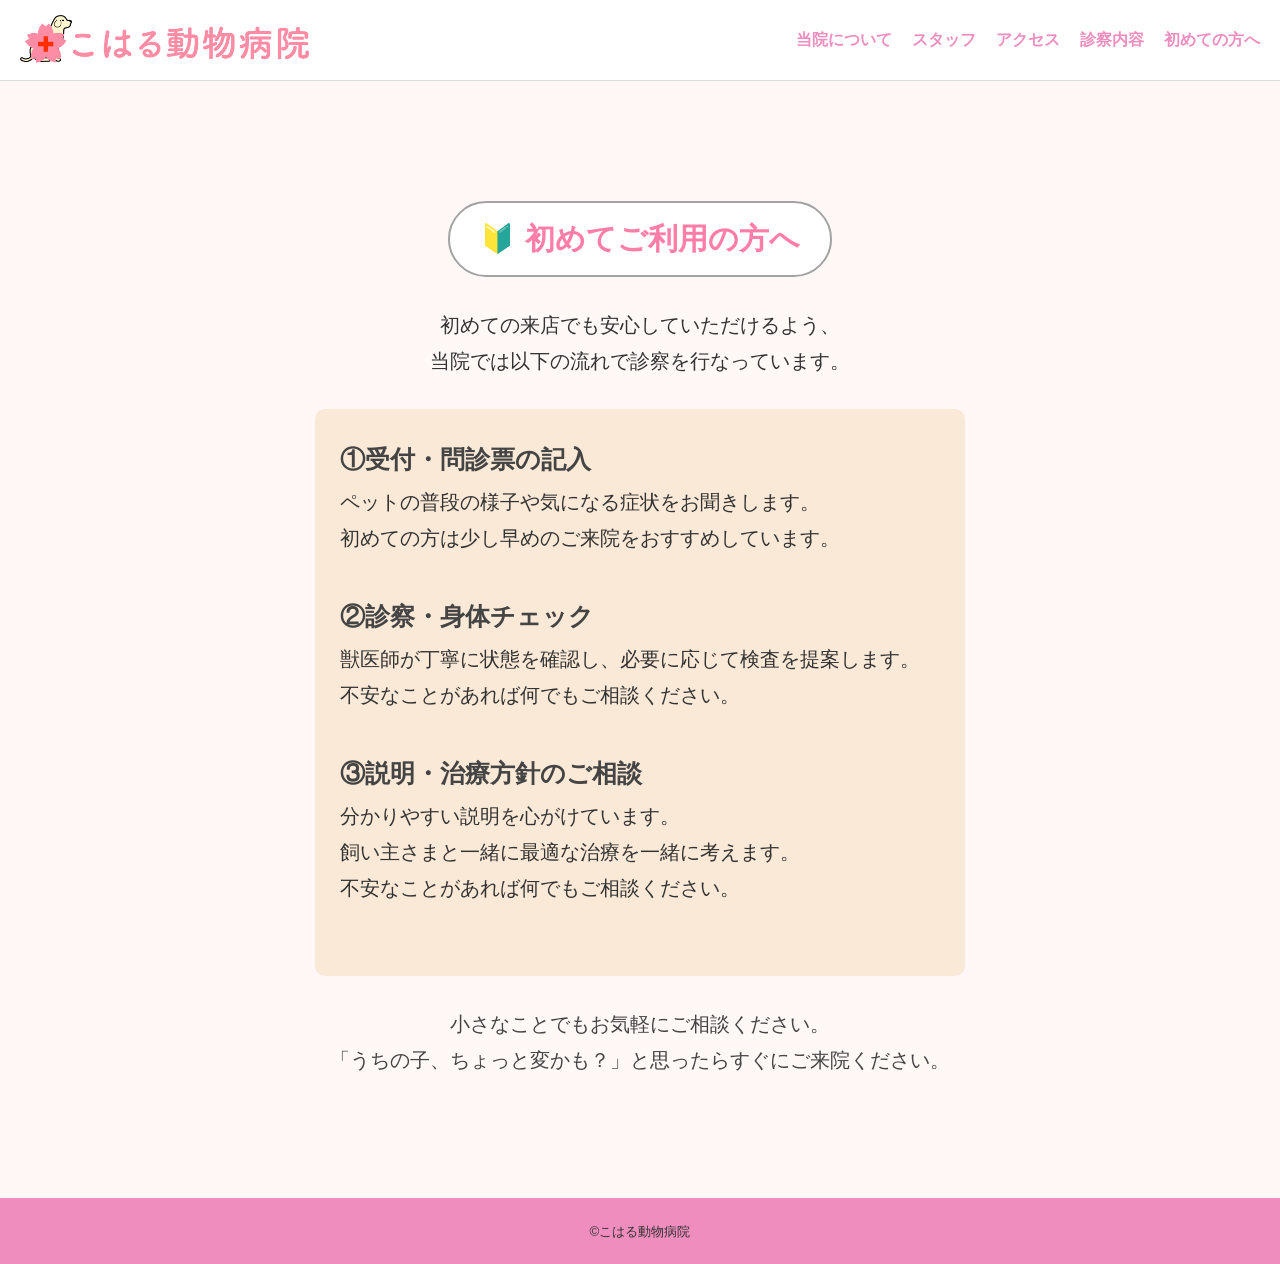
==== first.html @ 4e933a09 "Add files via upload" ====
<!DOCTYPE html>
<html lang="ja">
<head>
  <meta charset="UTF-8">
  <meta name="viewport" content="width=device-width, initial-scale=1.0">
  <title>こはる動物病院</title>
  <link rel="stylesheet" href="style.css">
</head>

<body>
<header>
  <div class="logo">
  <img src="images/1x/logo.png" alt="">
  </div>
  <nav>
    <ul>
      <li><a href="index.html#about">当院について</a></li>
      <li><a href="index.html#staff">スタッフ</a></li>
      <li><a href="index.html#access">アクセス</a></li>

      <li><a href="menu.html">診察内容</a></li>
      <li><a href="first.html">初めての方へ</a></li>
    </ul>
  </nav>
</header>
<main>
    <section class="first-visit">

        <div class="title-box">
            <span class="icon">🔰</span>
            <h1>初めてご利用の方へ</h1>
        </div>

        <p class="lead">
            初めての来店でも安心していただけるよう、<br>当院では以下の流れで診察を行なっています。
        </p>

        <div class="flow-box">
            <h2>①受付・問診票の記入</h2>
            <p>ペットの普段の様子や気になる症状をお聞きします。<br>
            初めての方は少し早めのご来院をおすすめしています。</p>

            <h2>②診察・身体チェック</h2>
            <p>獣医師が丁寧に状態を確認し、必要に応じて検査を提案します。<br>
            不安なことがあれば何でもご相談ください。</p>

            <h2>③説明・治療方針のご相談</h2>
            <p>分かりやすい説明を心がけています。 <br>飼い主さまと一緒に最適な治療を一緒に考えます。<br>
            不安なことがあれば何でもご相談ください。</p>
        </div>

        <p class="note">
            小さなことでもお気軽にご相談ください。<br>
            「うちの子、ちょっと変かも？」と思ったらすぐにご来院ください。
        </p>
    </section>
</main>

<footer>
  <p><small>&copy;こはる動物病院</small></p>
</footer>
  
</body>
</html>
---- style.css ----
/* ボックスサイズ */
*,
*::before,
*::after {
  box-sizing: border-box;
}


body,
h1, h2, h3, h4, h5, h6,
p, ul, ol, figure {
  margin: 0;
  padding: 0;
}


ul, ol {
  padding-left: 1.2em;
}


img {
  max-width: 100%;
  display: block;
}



html {
  scroll-behavior: smooth;
}


body {
  font-family: "Zen Maru Gothic", sans-serif;
  line-height: 1.6;
  background: #fff8f7;
  color: #333;
}



header {
  background: #fff;
  border-bottom: 1px solid #ddd;
  padding: 15px 20px;
  display: flex;
  justify-content: space-between;
  align-items: center;

  position: sticky;
  top: 0;
  z-index: 100;
}

.logo img {
  height: 50px;
  width: auto;
  display: block;
}

nav ul {
  list-style: none;
  display: flex;
  gap: 20px;
}

nav ul :hover  {
  color: #ff4b78;
}

nav a {
  text-decoration: none;
  color: #ef8dbe;
  font-weight: bold;
}

@media (max-width: 768px) {
  .logo img {
    width: 100;
    height: 40px;
  }
  
  nav ul {
    gap: 8px;
    font-size: 10px;
  }

}

section {
  max-width: 900px;
  margin: 60px auto;
  padding: 0 20px;
}

h2 {
  font-family: "Zen Maru Gothic", sans-serif;
  font-size: 25px;
  margin-bottom: 20px;
  text-align: center;
  scroll-margin-top: 80px;
}

footer {
  background: #ef8dbe;
  padding: 20px;
  text-align: center;
  margin-top: 60px;
}

/*　メイン　*/



.hero {
  max-width: none;
  position: relative;
  width: 100%;
  aspect-ratio: 100 / 40;
  background-size: cover;
  overflow: hidden;
}

.hero img {
  width: 100%;
  height: auto;
  display: block;
}

.hero h1 {
  font-family: "Zen Maru Gothic", sans-serif;
  font-weight: 400;
  font-style: normal;
  font-size: 40px;
  color: #ff7ea8;
  text-shadow: 2px 2px 6px rgba(255, 185, 185, 0.9),
                  -2px -2px 6px rgba(255, 185, 185, 0.9);
  position: absolute;
  left: 50px;
  top: 40%;
  transform: translateY(-50%);
  margin-bottom: 10px;
}

.section {
  max-width: 900px;
  margin: 80px auto;
  padding: 0 20px;
}


 .section-box {
  max-width: 800px;
  margin: 40px auto 40px auto;
  padding: 40px 20px;
}

.section-box p {
  font-size: 20px;
  max-width: 800px;
  margin: 30px auto;
  text-align: center;
  border-radius: 50px;
  background: #ffffff;
  padding: 40px 40px;
  margin-bottom: 30px;
}

.section-box h2 {
  font-size: 30px;
  font-weight: 600;
  color: #ff7ea8;
  margin-bottom: 20px;
}

.menu-box {
  background: #e8f8e8;
  padding: 25px;
  border-radius: 20px;
  box-shadow: 0 4px 15px;
  text-align: center;
  margin-bottom: 30px;
}

.link-more a {
  font-size: 24px;
}

.staff-section {
  display: flex;
  align-items: center;
  gap: 30px;
  max-width: 900px;
  margin: 40px auto 40px auto;
  padding: 40px 20px;
}

.staff-image {
  width: 360px;
  height: 260px;
  overflow: hidden;
  flex-shrink: 0;
}

.staff-image img {
  width: 100%;
  height: 100%;
  border-radius: 30px;
  object-fit: cover;
}

.staff-text {
  flex: 1;
  
}

.staff-text h2 {
  font-size: 30px;
  color: #ff7ea8;
  margin-bottom: 15px;
}

.staff-text p {
  line-height: 1.8;
  font-size: 20px;
  color: #555;
  border-radius: 50px;
  background: #ffffff;
  padding: 40px 40px;
  margin-bottom: 30px;
}

@media (max-width: 768px) {
  .staff-section {
    flex-direction: column;
    text-align: center;
  }

  .hero h1 {
    font-size: 24px;
    top: 55px;
  }
}

.message {
  margin: 40px auto 40px auto;
  padding: 60px 30px;
}


.message h2 {
  font-size: 30px;
  color: #ff7ea8;
  margin-bottom: 15px
}

.message p {
  line-height: 1.8;
  font-size: 20px;
  color: #555;
  margin: 30px 0 30px 0;
}

.message .message-logo {
  width: 500px;
  height: 90px;
}

h3 {
  text-align: center;
  font-size: 30px;
  color: #309870;
}


/* 診察内容　*/
.page-title {
  max-width: none;
  text-align: center;
  background: #fdf1f6;
  padding: 60px 20px;
  margin-bottom: 50px;
}

.page-title h1 {
  font-size: 30px;
  color: #ff7ea8;
  margin: 0;
}

.page-title p {
  font-size: 20px;
}

.text h2 {
  display: inline-flex;
  align-items: center;
  border: 2px solid #a3a3a3;
  border-radius: 50px;
  background: #ffffff;
  padding: 12px 30px;
  margin-bottom: 30px;
}

.hos-section {
display: flex;
align-items: center;
gap: 40px;
max-width: 900px;
margin: 60px auto;
padding: 30px 30px;
}

.hos-section .image-wrap {
  width: 300px;
  height: 300px;
  flex-shrink: 0;
}

.hos-section .image-wrap img {
  width: 100%;
  height: 100%;
}

.hos-section.text {
  flex: 1;
}

.hos-section h2 {
  text-align: left;
  font-size: 25px;
  margin-bottom: 20px;
}

.hos-section p {
  font-size: 20px;
  line-height: 1.8;
}

@media (max-width: 768px) {
  .hos-section {
    flex-direction: column;
    text-align: center;
  }

  .hos-section .image-wrap {
    width: 230px;
    height: 230px;
  }

  .hos-section h2 {
    text-align: center;
  }

}



/* 初めてご利用の方へ */

.first-visit {
  padding: 60px 20px;
  text-align: center;
}

.title-box {
  display: inline-flex;
  align-items: center;
  border: 2px solid #a3a3a3;
  border-radius: 50px;
  background: #fff;
  padding: 12px 30px;
  margin-bottom: 30px;
}

.title-box .icon {
  font-size: 28px;
  margin-right: 10px;
}

.title-box h1 {
  font-size: 30px;
  color: #ff7ea8;
  margin: 0;
}

.lead {
  font-size: 20px;
  margin-bottom: 30px;
  line-height: 1.8;
}

.flow-box {
  background: #fae9d7;
  padding: 30px 25px;
  border-radius: 10px;
  text-align: left;
  max-width: 650px;
  margin: 0 auto 30px auto;
}

.flow-box h2 {
  font-size: 25px;
  margin-bottom: 5px;
  color: #444;
  text-align: left;
}

.flow-box p {
  font-size: 20px;
  margin-bottom: 40px;
  line-height: 1.8;
}

.note {
  font-size: 20px;
  color: #444;
  line-height: 1.8;
}
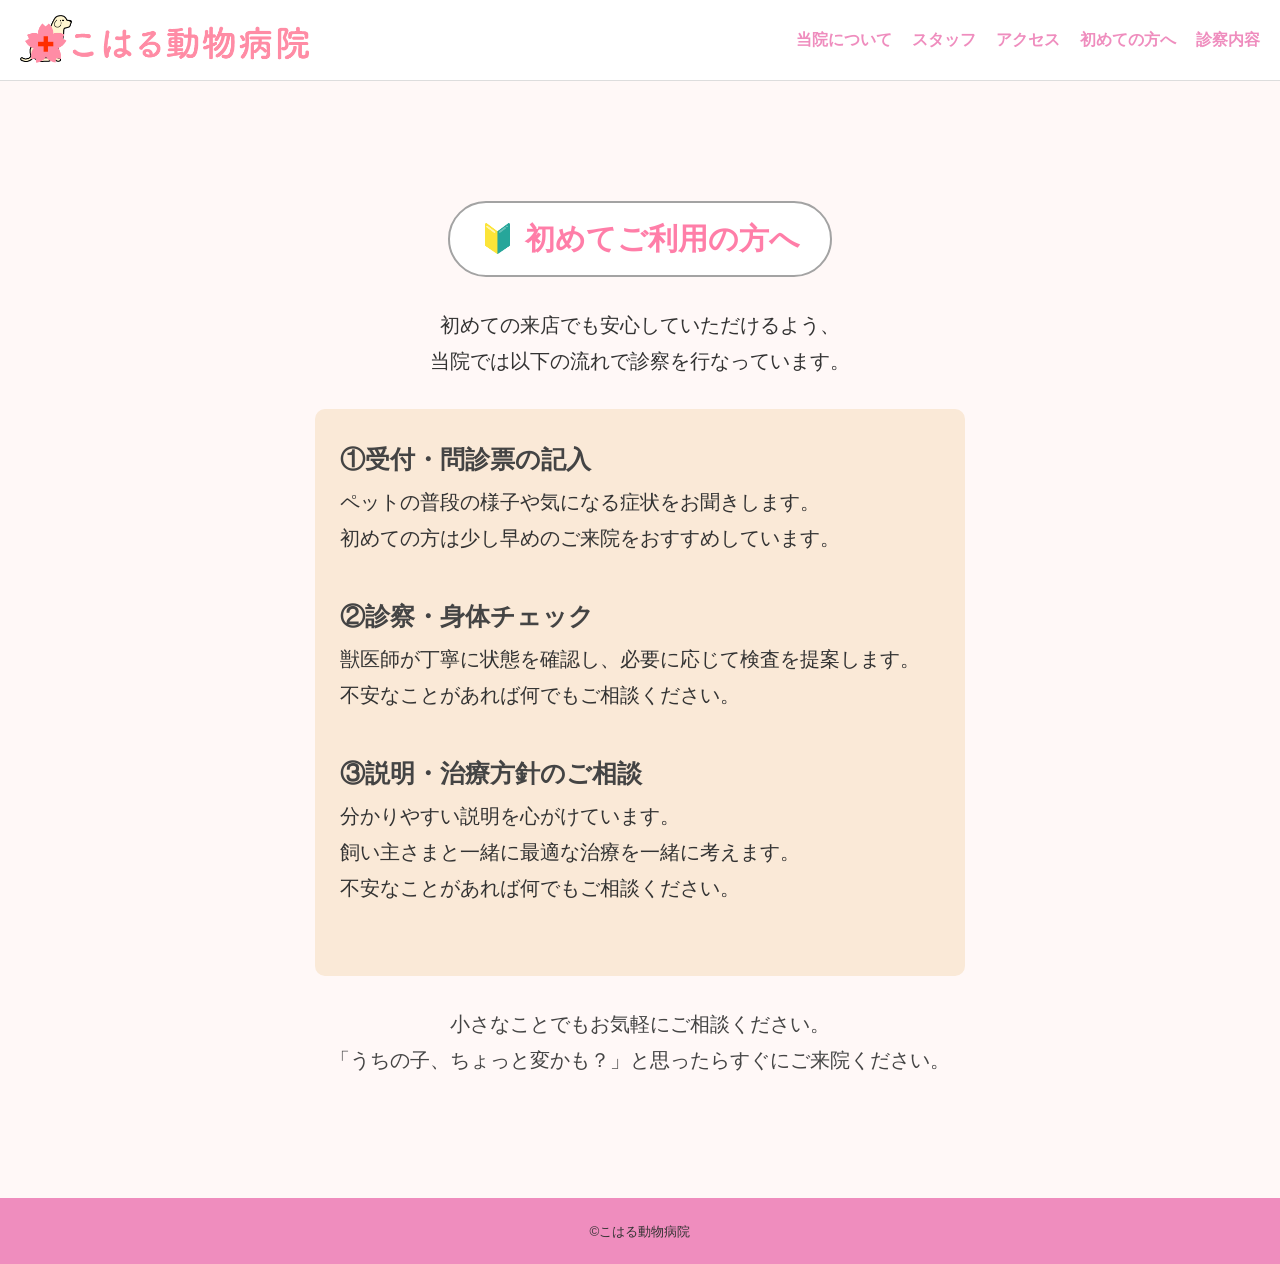
==== commit 7d1013fa: "Implement hamburger menu for navigation Added a hamburger menu button and navigation functionality." ====
--- a/first.html
+++ b/first.html
@@ -12,14 +12,20 @@
   <div class="logo">
   <img src="images/1x/logo.png" alt="">
   </div>
-  <nav>
+
+  <!-- ハンバーガーボタン -->
+  <button class="menu-btn" id="menuBtn">
+    ☰
+  </button>
+
+  <!-- ナビゲーション -->
+  <nav id="navMenu" class="full-nav">
     <ul>
-      <li><a href="index.html#about">当院について</a></li>
-      <li><a href="index.html#staff">スタッフ</a></li>
-      <li><a href="index.html#access">アクセス</a></li>
-
+      <li><a href="#about">当院について</a></li>
+      <li><a href="#staff">スタッフ</a></li>
+      <li><a href="#access">アクセス</a></li>
+      <li><a href="first.html">初めての方へ</a></li>
       <li><a href="menu.html">診察内容</a></li>
-      <li><a href="first.html">初めての方へ</a></li>
     </ul>
   </nav>
 </header>
@@ -59,6 +65,15 @@
 <footer>
   <p><small>&copy;こはる動物病院</small></p>
 </footer>
+
+<script>
+  const menuBtn = document.getElementById("menuBtn");
+  const navMenu = document.getElementById("navMenu");
+
+  menuBtn.addEventListener("click", () => {
+    navMenu.classList.toggle("open");
+  });
+</script>
   
 </body>
 </html>
--- a/style.css
+++ b/style.css
@@ -60,6 +60,15 @@
   display: block;
 }
 
+.menu-btn {
+  display: none;
+  background: none;
+  border: none;
+  font-size: 28px;
+  color: #ef8dbe;
+}
+
+
 nav ul {
   list-style: none;
   display: flex;
@@ -76,19 +85,6 @@
   font-weight: bold;
 }
 
-@media (max-width: 768px) {
-  .logo img {
-    width: 100;
-    height: 40px;
-  }
-  
-  nav ul {
-    gap: 8px;
-    font-size: 10px;
-  }
-
-}
-
 section {
   max-width: 900px;
   margin: 60px auto;
@@ -111,8 +107,6 @@
 }
 
 /*　メイン　*/
-
-
 
 .hero {
   max-width: none;
@@ -232,17 +226,7 @@
   margin-bottom: 30px;
 }
 
-@media (max-width: 768px) {
-  .staff-section {
-    flex-direction: column;
-    text-align: center;
-  }
-
-  .hero h1 {
-    font-size: 24px;
-    top: 55px;
-  }
-}
+
 
 .message {
   margin: 40px auto 40px auto;
@@ -272,6 +256,18 @@
   text-align: center;
   font-size: 30px;
   color: #309870;
+}
+
+.map {
+  width: 100%;
+  max-width: 900px;
+  margin: 0 auto;
+}
+
+.map iframe {
+  width: 100%;
+  height: 300px;
+  border: 0;
 }
 
 
@@ -339,22 +335,6 @@
   line-height: 1.8;
 }
 
-@media (max-width: 768px) {
-  .hos-section {
-    flex-direction: column;
-    text-align: center;
-  }
-
-  .hos-section .image-wrap {
-    width: 230px;
-    height: 230px;
-  }
-
-  .hos-section h2 {
-    text-align: center;
-  }
-
-}
 
 
 
@@ -418,4 +398,127 @@
   font-size: 20px;
   color: #444;
   line-height: 1.8;
-}+}
+
+@media (max-width: 768px) {
+  .logo img {
+    width: 100;
+    height: 40px;
+  }
+
+  nav ul {
+    flex-wrap: wrap;
+    justify-content: center;
+    gap: 8px;
+  }
+  
+  nav a {
+    font-size: 12px;
+    gap: 5px;
+    padding: 0.6px;
+  }
+
+  .staff-section {
+    flex-direction: column;
+    text-align: center;
+  }
+
+  .hero img {
+    width: 100%;
+    height: 250px;
+  }
+
+  .hero h1 {
+    font-size: 18px;
+    line-height: 1.4;
+  }
+
+  section {
+    margin: 40px auto;
+    padding: 0 15px;
+  }
+
+  h2 {
+    font-size: 22px;
+    margin-bottom: 20px;
+    margin-top: 40px;
+  }
+
+  p {
+    font-size: 14px;
+    line-height: 1.7;
+  }
+
+  .map iframe{
+    height: 250px;
+  }
+  .hos-section {
+    flex-direction: column;
+    text-align: center;
+  }
+
+  .hos-section .image-wrap {
+    width: 230px;
+    height: 230px;
+  }
+
+  .hos-section h2 {
+    text-align: center;
+  }
+
+  
+  .menu-btn {
+    display: block;
+    background: none;
+    border: none;
+    font-size: 32px;
+    margin-right: 15px;
+    z-index: 999;
+  }
+
+  nav.full-nav {
+    display: none;
+    position: fixed;
+    inset: 0;
+    background: rgba(255, 255, 255, 0.95);
+    padding-top: 100px;
+  }
+
+  nav.full-nav ul {
+    display: flex;
+    flex-direction: column;
+    gap: 24px;
+    text-align: center;
+    font-size: 22px;
+  }
+
+  nav.full-nav .open {
+    display: block;
+  }
+
+  header nav ul {
+    display: block;
+  }
+
+  
+  nav {
+    display: none;
+    width: 100%;
+    background: #fff;
+    padding: 10px 0;
+  }
+
+  nav ul {
+    flex-direction: column;
+    gap: 15px;
+    text-align: center;
+  }
+
+  
+  nav.open {
+    display: block;
+  }
+
+}
+
+
